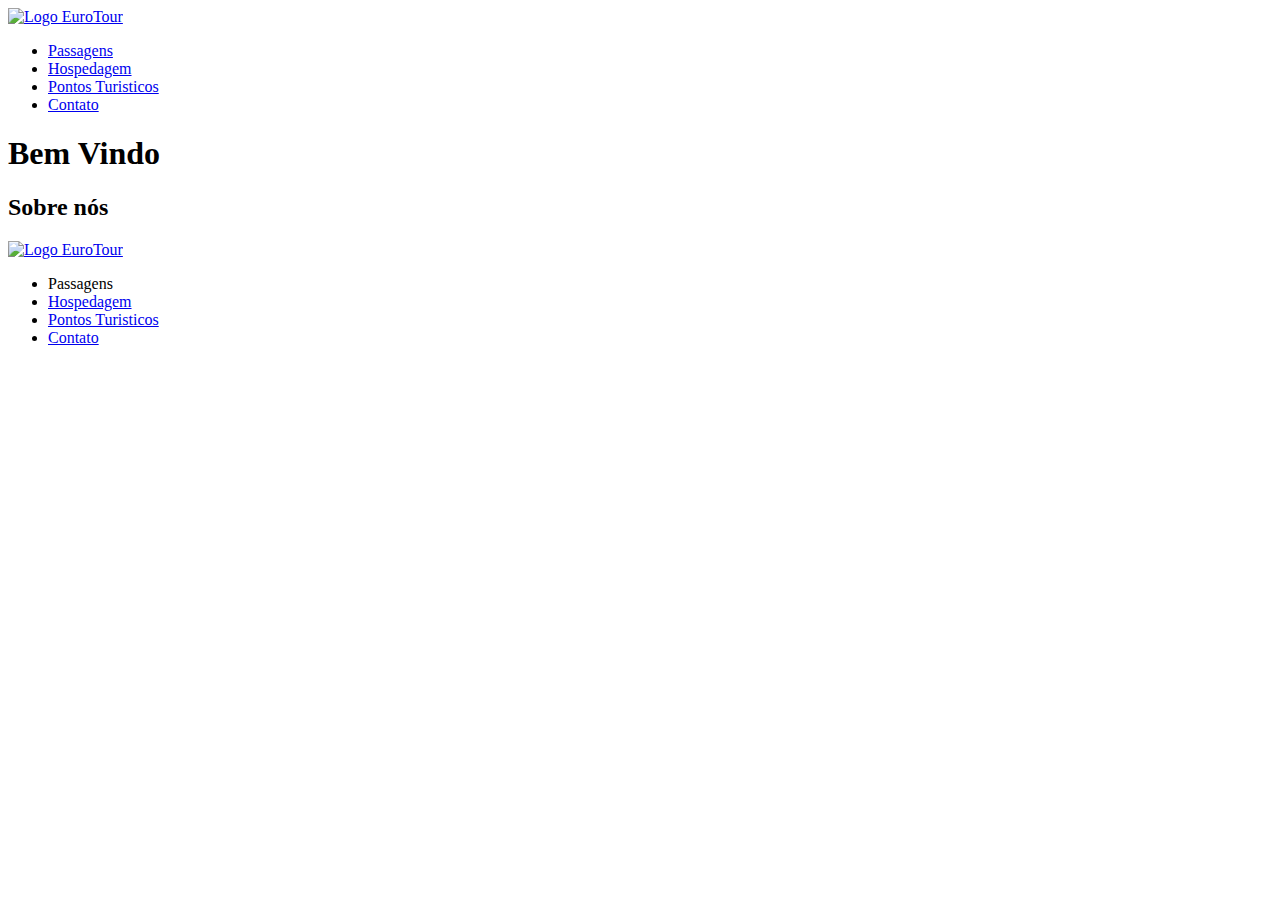
==== index.html @ bb8708cf "material de aula" ====
<!DOCTYPE html>
<html lang="pt-BR">
<head>
    <meta charset="UTF-8">
    <meta http-equiv="X-UA-Compatible" content="IE=edge">
    <meta name="viewport" content="width=device-width, initial-scale=1.0">
    <title>EuroTour</title>
</head>
<body>
    <header>
        <a href="eurotour_index.html"><img src="assets/eurotour-logo-cor.png" alt="Logo EuroTour" /></a>
        <nav>
            <ul>
                <li><a href="eurotour_passagens.html">Passagens</a></li>
                <li><a href="#">Hospedagem</a></li>
                <li><a href="#">Pontos Turisticos</a></li>
                <li><a href="eurotour_contato.html">Contato</a></li>
            </ul>
        </nav>
    </header>
    <main>
        <h1>Bem Vindo </h1>
        <h2>Sobre nós</h2>
        <p></p>
    </main>
    <footer>
        <nav>
            <a href="eurotour_index.html"><img src="assets/eurotour-logo-pb.png" alt="Logo EuroTour" /></a>
            <a href="#"><img src="assets/ico_instagram.png" alt="" /></a>
            <a href="#"><img src="assets/ico_facebook.png" alt="" /></a>
            <ul>
                <li><a href="eurotour_passagens.html"></a>Passagens</li>
                <li><a href="#">Hospedagem</a></li>
                <li><a href="#">Pontos Turisticos</a></li>
                <li><a href="eurotour_contato.html">Contato</a></li>
            </ul>
        </nav>
    </footer>
</body>
</html>
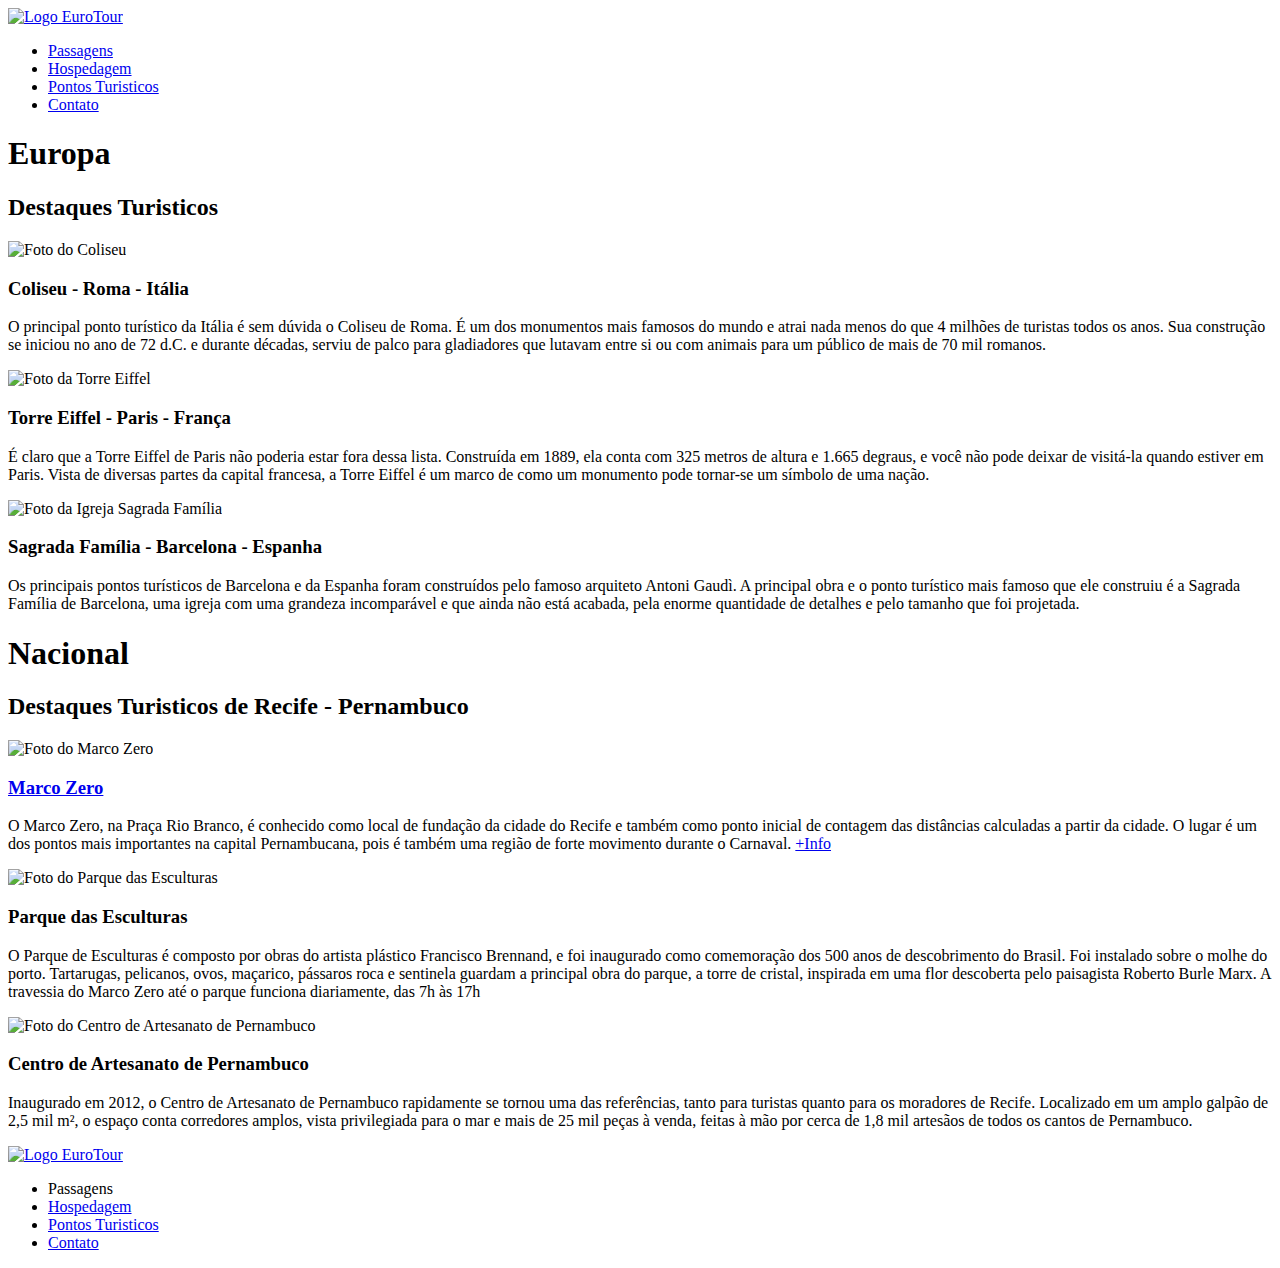
==== commit 4c111436: "adicionado pagina marco zero e modificado a index conforme code park 2 e 3 de html" ====
--- a/index.html
+++ b/index.html
@@ -1,40 +1,117 @@
 <!DOCTYPE html>
 <html lang="pt-BR">
+
 <head>
     <meta charset="UTF-8">
     <meta http-equiv="X-UA-Compatible" content="IE=edge">
     <meta name="viewport" content="width=device-width, initial-scale=1.0">
     <title>EuroTour</title>
 </head>
+
 <body>
     <header>
-        <a href="eurotour_index.html"><img src="assets/eurotour-logo-cor.png" alt="Logo EuroTour" /></a>
+        <a href="index.html"><img src="assets/eurotour-logo-cor.png" alt="Logo EuroTour" /></a>
         <nav>
             <ul>
-                <li><a href="eurotour_passagens.html">Passagens</a></li>
+                <li><a href="passagens.html">Passagens</a></li>
                 <li><a href="#">Hospedagem</a></li>
                 <li><a href="#">Pontos Turisticos</a></li>
-                <li><a href="eurotour_contato.html">Contato</a></li>
+                <li><a href="contato.html">Contato</a></li>
             </ul>
         </nav>
     </header>
     <main>
-        <h1>Bem Vindo </h1>
-        <h2>Sobre nós</h2>
-        <p></p>
+        <section>
+            <h1>Europa</h1>
+            <h2>Destaques Turisticos</h2>
+            <div>
+                <img src="https://midia.gruposinos.com.br/_midias/jpg/2021/07/09/adobestock_260078352-19725916.jpeg" alt="Foto do Coliseu">
+                <h3>Coliseu - Roma - Itália</h3>
+                <p>
+                    O principal ponto turístico da Itália é sem dúvida o Coliseu de Roma. É um dos monumentos mais
+                    famosos do mundo e atrai nada menos do que 4 milhões de turistas todos os anos. Sua construção se
+                    iniciou no ano de 72 d.C. e durante décadas, serviu de palco para gladiadores que lutavam entre si
+                    ou com animais para um público de mais de 70 mil romanos.
+                </p>
+            </div>
+            <div>
+                <img src="https://conceitos.com/wp-content/uploads/historia/Torre-Eiffel.jpg"
+                    alt="Foto da Torre Eiffel">
+                <h3>Torre Eiffel - Paris - França</h3>
+                <p>
+                    É claro que a Torre Eiffel de Paris não poderia estar fora dessa lista. Construída em 1889, ela
+                    conta com 325 metros de altura e 1.665 degraus, e você não pode deixar de visitá-la quando estiver
+                    em Paris. Vista de diversas partes da capital francesa, a Torre Eiffel é um marco de como um
+                    monumento pode tornar-se um símbolo de uma nação.
+                </p>
+            </div>
+            <div>
+                <img src="https://veja.abril.com.br/wp-content/uploads/2016/11/antoni-gaudicc81-sagrada-familia-20150924-024.jpg"
+                    alt="Foto da Igreja Sagrada Família">
+                <h3>Sagrada Família - Barcelona - Espanha</h3>
+                <p>
+                    Os principais pontos turísticos de Barcelona e da Espanha foram construídos pelo famoso arquiteto
+                    Antoni Gaudì. A principal obra e o ponto turístico mais famoso que ele construiu é a Sagrada Família
+                    de Barcelona, uma igreja com uma grandeza incomparável e que ainda não está acabada, pela enorme
+                    quantidade de detalhes e pelo tamanho que foi projetada.
+                </p>
+            </div>
+        </section>
+
+        <section>
+            <h1>Nacional</h1>
+            <h2>Destaques Turisticos de Recife - Pernambuco</h2>
+            <div>
+                <img src="https://dynamic-media-cdn.tripadvisor.com/media/photo-o/18/00/2e/31/recife.jpg?w=600&h=-1&s=1"
+                    alt="Foto do Marco Zero">
+                <a href="marco_zero.html">
+                    <h3>Marco Zero</h3>
+                </a>
+                <p>
+                    O Marco Zero, na Praça Rio Branco, é conhecido como local de fundação da cidade do Recife e também
+                    como ponto inicial de contagem das distâncias calculadas a partir da cidade. O lugar é um dos pontos
+                    mais importantes na capital Pernambucana, pois é também uma região de forte movimento durante o
+                    Carnaval. <a href="marco_zero.html">+Info</a>
+                </p>
+            </div>
+            <div>
+                <img src="https://www.revistasim.com.br/wp-content/uploads/2020/01/7-Oficina-Francisco-Brennand-Marcio-Jose-Bastos-Silva-1155x770.jpg"
+                    alt="Foto do Parque das Esculturas">
+                <h3>Parque das Esculturas</h3>
+                <p>
+                    O Parque de Esculturas é composto por obras do artista plástico Francisco Brennand, e foi inaugurado
+                    como comemoração dos 500 anos de descobrimento do Brasil. Foi instalado sobre o molhe do porto.
+                    Tartarugas, pelicanos, ovos, maçarico, pássaros roca e sentinela guardam a principal obra do parque,
+                    a torre de cristal, inspirada em uma flor descoberta pelo paisagista Roberto Burle Marx. A travessia
+                    do Marco Zero até o parque funciona diariamente, das 7h às 17h
+                </p>
+            </div>
+            <div>
+                <img src="https://janelasabertas.com/wp-content/uploads/2017/11/centro-artesanato-pernambuco1-690x471.jpg"
+                    alt="Foto do Centro de Artesanato de Pernambuco">
+                <h3>Centro de Artesanato de Pernambuco</h3>
+                <p>
+                    Inaugurado em 2012, o Centro de Artesanato de Pernambuco rapidamente se tornou uma das referências, tanto
+                    para turistas quanto para os moradores de Recife. Localizado em um amplo galpão de 2,5 mil m², o espaço
+                    conta corredores amplos, vista privilegiada para o mar e mais de 25 mil peças à venda, feitas à mão por
+                    cerca de 1,8 mil artesãos de todos os cantos de Pernambuco.
+                </p>
+            </div>
+        </section>
     </main>
     <footer>
         <nav>
-            <a href="eurotour_index.html"><img src="assets/eurotour-logo-pb.png" alt="Logo EuroTour" /></a>
+            <a href="index.html"><img src="assets/eurotour-logo-pb.png" alt="Logo EuroTour" /></a>
             <a href="#"><img src="assets/ico_instagram.png" alt="" /></a>
             <a href="#"><img src="assets/ico_facebook.png" alt="" /></a>
             <ul>
-                <li><a href="eurotour_passagens.html"></a>Passagens</li>
+                <li><a href="passagens.html"></a>Passagens</li>
                 <li><a href="#">Hospedagem</a></li>
                 <li><a href="#">Pontos Turisticos</a></li>
-                <li><a href="eurotour_contato.html">Contato</a></li>
+                <li><a href="contato.html">Contato</a></li>
             </ul>
         </nav>
     </footer>
 </body>
+
 </html>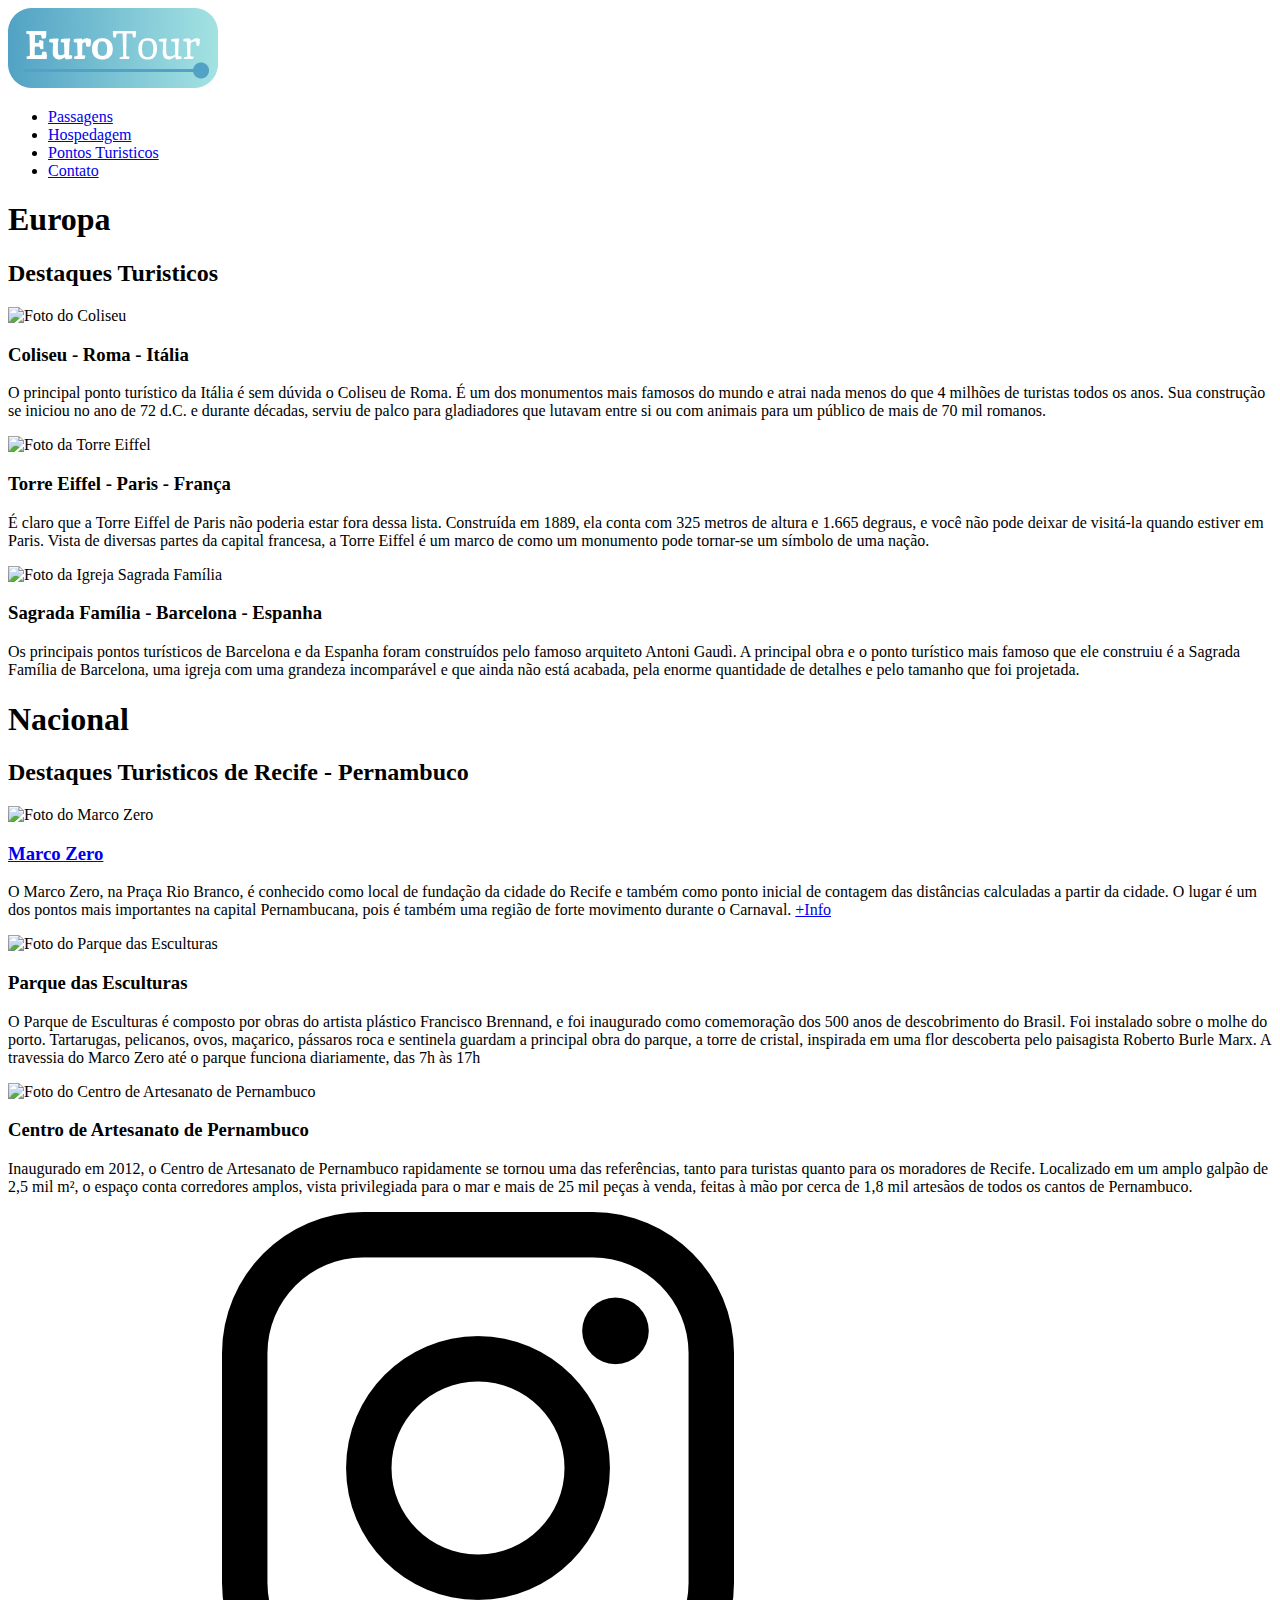
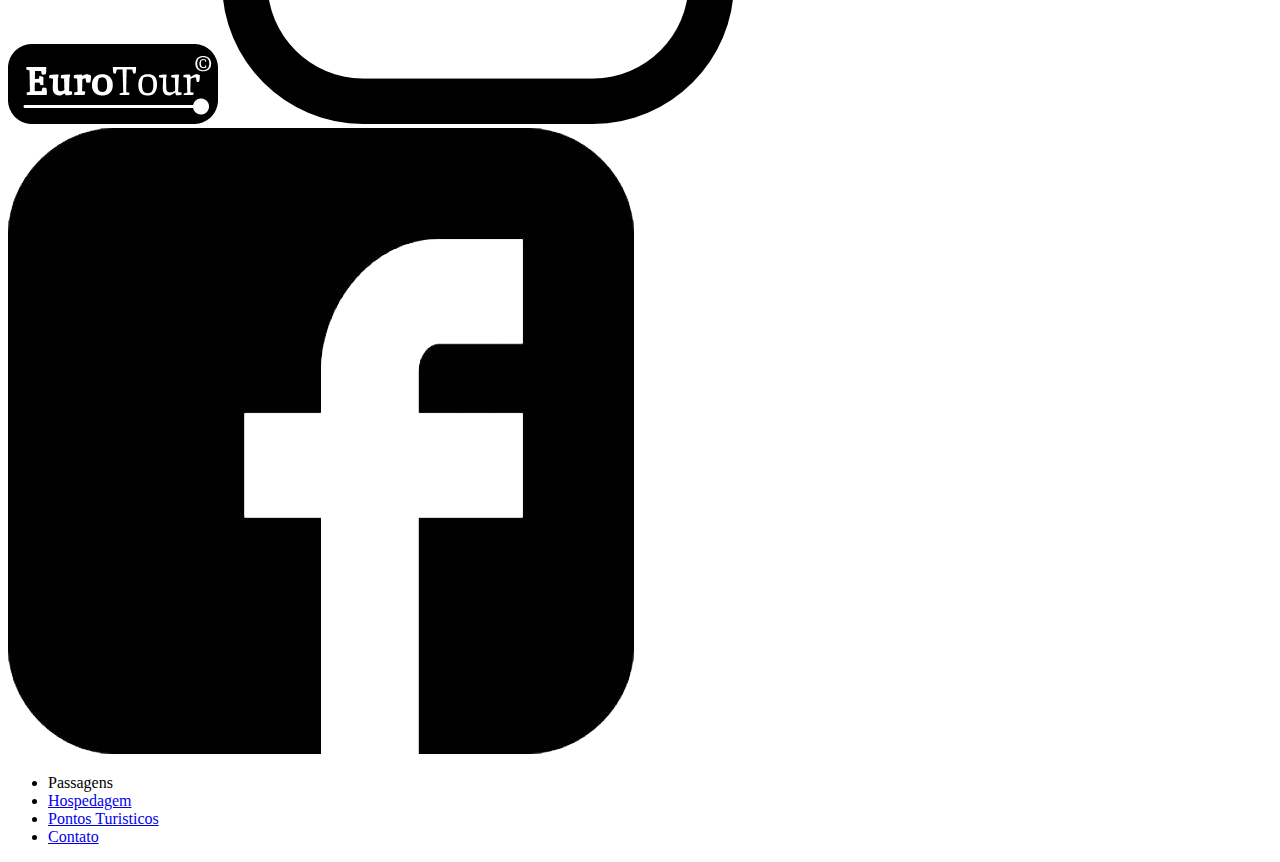
==== commit 32a2e84d: "correção das chamados as imagens locais" ====
--- a/index.html
+++ b/index.html
@@ -10,7 +10,7 @@
 
 <body>
     <header>
-        <a href="index.html"><img src="assets/eurotour-logo-cor.png" alt="Logo EuroTour" /></a>
+        <a href="index.html"><img src="assets/image/eurotour-logo-cor.png" alt="Logo EuroTour" /></a>
         <nav>
             <ul>
                 <li><a href="passagens.html">Passagens</a></li>
@@ -101,9 +101,9 @@
     </main>
     <footer>
         <nav>
-            <a href="index.html"><img src="assets/eurotour-logo-pb.png" alt="Logo EuroTour" /></a>
-            <a href="#"><img src="assets/ico_instagram.png" alt="" /></a>
-            <a href="#"><img src="assets/ico_facebook.png" alt="" /></a>
+            <a href="index.html"><img src="assets/image/eurotour-logo-pb.png" alt="Logo EuroTour" /></a>
+            <a href="#"><img src="assets/image/ico_instagram.png" alt="" /></a>
+            <a href="#"><img src="assets/image/ico_facebook.png" alt="" /></a>
             <ul>
                 <li><a href="passagens.html"></a>Passagens</li>
                 <li><a href="#">Hospedagem</a></li>
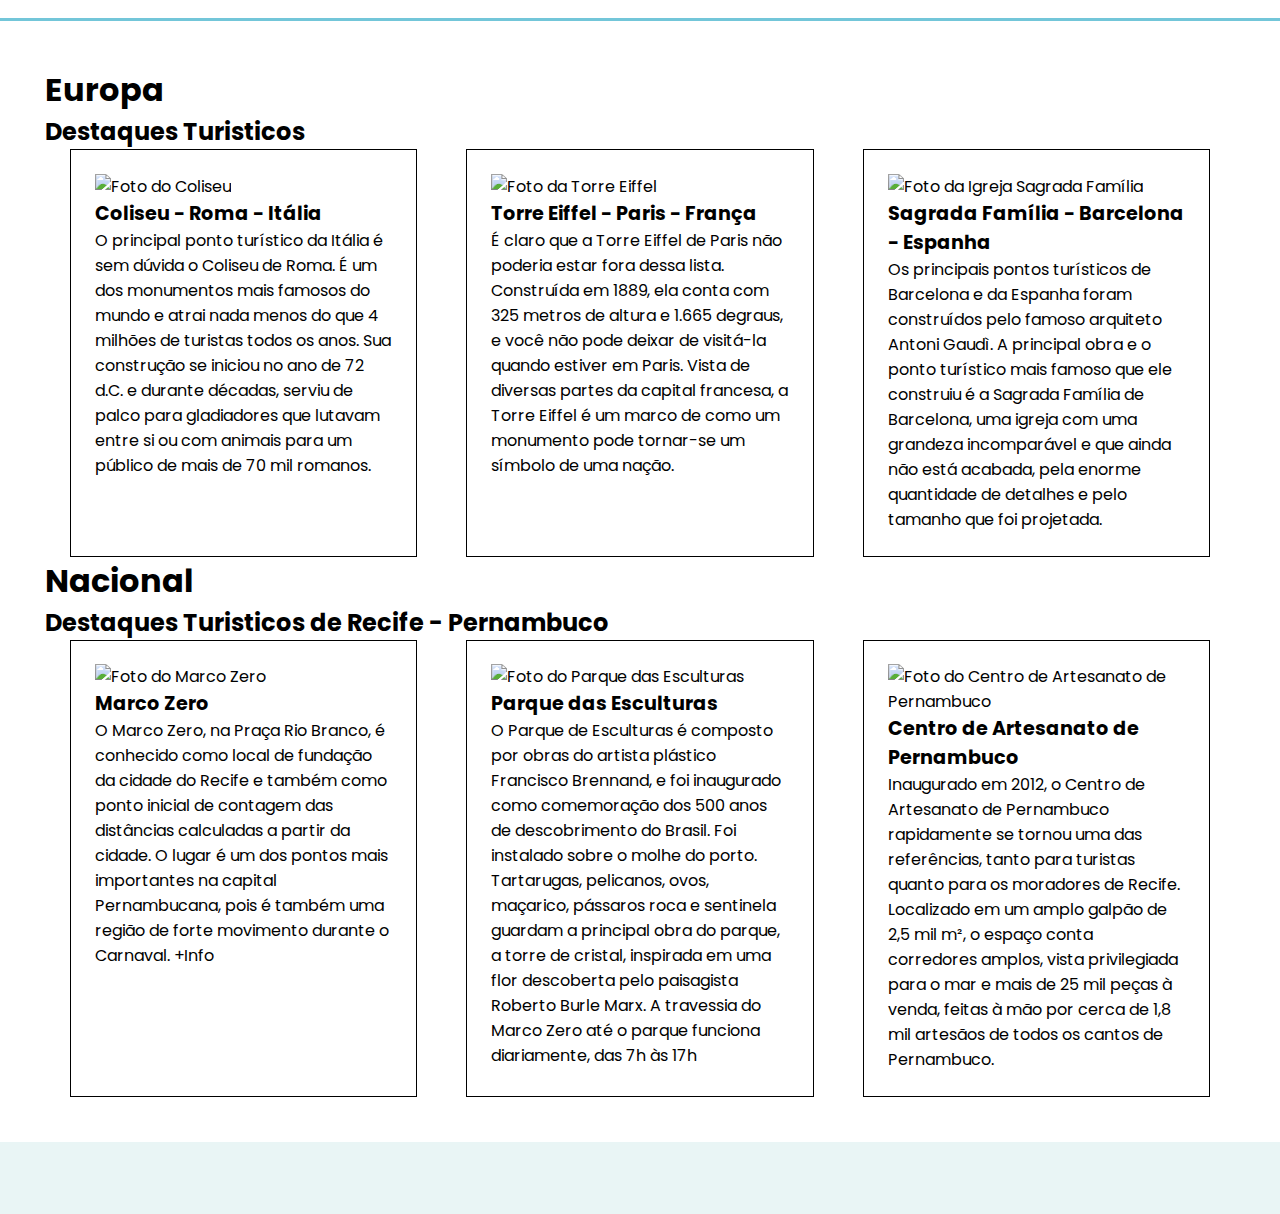
==== commit 29a1cc04: "adaptado a index incluindo CSS com as estilizações mais comuns e usando o display flex conforme code" ====
--- a/index.html
+++ b/index.html
@@ -5,113 +5,118 @@
     <meta charset="UTF-8">
     <meta http-equiv="X-UA-Compatible" content="IE=edge">
     <meta name="viewport" content="width=device-width, initial-scale=1.0">
+
+    <script src="https://code.jquery.com/jquery-3.6.1.min.js"></script>
+    <script src="assets/js/load_component.js"></script>
+
+    <link rel="stylesheet" href="assets/css/defautl.css" />
+    <link rel="stylesheet" href="assets/css/header_footer.css" />
+    <link rel="stylesheet" href="assets/css/index.css" />
+
     <title>EuroTour</title>
 </head>
 
 <body>
-    <header>
-        <a href="index.html"><img src="assets/image/eurotour-logo-cor.png" alt="Logo EuroTour" /></a>
-        <nav>
-            <ul>
-                <li><a href="passagens.html">Passagens</a></li>
-                <li><a href="#">Hospedagem</a></li>
-                <li><a href="#">Pontos Turisticos</a></li>
-                <li><a href="contato.html">Contato</a></li>
-            </ul>
-        </nav>
-    </header>
+    <header></header>
+
     <main>
-        <section>
+        <div class="container">
             <h1>Europa</h1>
             <h2>Destaques Turisticos</h2>
-            <div>
-                <img src="https://midia.gruposinos.com.br/_midias/jpg/2021/07/09/adobestock_260078352-19725916.jpeg" alt="Foto do Coliseu">
-                <h3>Coliseu - Roma - Itália</h3>
-                <p>
-                    O principal ponto turístico da Itália é sem dúvida o Coliseu de Roma. É um dos monumentos mais
-                    famosos do mundo e atrai nada menos do que 4 milhões de turistas todos os anos. Sua construção se
-                    iniciou no ano de 72 d.C. e durante décadas, serviu de palco para gladiadores que lutavam entre si
-                    ou com animais para um público de mais de 70 mil romanos.
-                </p>
-            </div>
-            <div>
-                <img src="https://conceitos.com/wp-content/uploads/historia/Torre-Eiffel.jpg"
-                    alt="Foto da Torre Eiffel">
-                <h3>Torre Eiffel - Paris - França</h3>
-                <p>
-                    É claro que a Torre Eiffel de Paris não poderia estar fora dessa lista. Construída em 1889, ela
-                    conta com 325 metros de altura e 1.665 degraus, e você não pode deixar de visitá-la quando estiver
-                    em Paris. Vista de diversas partes da capital francesa, a Torre Eiffel é um marco de como um
-                    monumento pode tornar-se um símbolo de uma nação.
-                </p>
-            </div>
-            <div>
-                <img src="https://veja.abril.com.br/wp-content/uploads/2016/11/antoni-gaudicc81-sagrada-familia-20150924-024.jpg"
-                    alt="Foto da Igreja Sagrada Família">
-                <h3>Sagrada Família - Barcelona - Espanha</h3>
-                <p>
-                    Os principais pontos turísticos de Barcelona e da Espanha foram construídos pelo famoso arquiteto
-                    Antoni Gaudì. A principal obra e o ponto turístico mais famoso que ele construiu é a Sagrada Família
-                    de Barcelona, uma igreja com uma grandeza incomparável e que ainda não está acabada, pela enorme
-                    quantidade de detalhes e pelo tamanho que foi projetada.
-                </p>
-            </div>
-        </section>
+            <section>
+                <div class="cards-destaques">
+                    <img src="https://midia.gruposinos.com.br/_midias/jpg/2021/07/09/adobestock_260078352-19725916.jpeg"
+                        alt="Foto do Coliseu">
+                    <h3>Coliseu - Roma - Itália</h3>
+                    <p>
+                        O principal ponto turístico da Itália é sem dúvida o Coliseu de Roma. É um dos monumentos mais
+                        famosos do mundo e atrai nada menos do que 4 milhões de turistas todos os anos. Sua construção
+                        se
+                        iniciou no ano de 72 d.C. e durante décadas, serviu de palco para gladiadores que lutavam entre
+                        si
+                        ou com animais para um público de mais de 70 mil romanos.
+                    </p>
+                </div>
+                <div class="cards-destaques">
+                    <img src="https://conceitos.com/wp-content/uploads/historia/Torre-Eiffel.jpg"
+                        alt="Foto da Torre Eiffel">
+                    <h3>Torre Eiffel - Paris - França</h3>
+                    <p>
+                        É claro que a Torre Eiffel de Paris não poderia estar fora dessa lista. Construída em 1889, ela
+                        conta com 325 metros de altura e 1.665 degraus, e você não pode deixar de visitá-la quando
+                        estiver
+                        em Paris. Vista de diversas partes da capital francesa, a Torre Eiffel é um marco de como um
+                        monumento pode tornar-se um símbolo de uma nação.
+                    </p>
+                </div>
+                <div class="cards-destaques">
+                    <img src="https://veja.abril.com.br/wp-content/uploads/2016/11/antoni-gaudicc81-sagrada-familia-20150924-024.jpg"
+                        alt="Foto da Igreja Sagrada Família">
+                    <h3>Sagrada Família - Barcelona - Espanha</h3>
+                    <p>
+                        Os principais pontos turísticos de Barcelona e da Espanha foram construídos pelo famoso
+                        arquiteto
+                        Antoni Gaudì. A principal obra e o ponto turístico mais famoso que ele construiu é a Sagrada
+                        Família
+                        de Barcelona, uma igreja com uma grandeza incomparável e que ainda não está acabada, pela enorme
+                        quantidade de detalhes e pelo tamanho que foi projetada.
+                    </p>
+                </div>
+            </section>
 
-        <section>
+            
             <h1>Nacional</h1>
             <h2>Destaques Turisticos de Recife - Pernambuco</h2>
-            <div>
-                <img src="https://dynamic-media-cdn.tripadvisor.com/media/photo-o/18/00/2e/31/recife.jpg?w=600&h=-1&s=1"
-                    alt="Foto do Marco Zero">
-                <a href="marco_zero.html">
-                    <h3>Marco Zero</h3>
-                </a>
-                <p>
-                    O Marco Zero, na Praça Rio Branco, é conhecido como local de fundação da cidade do Recife e também
-                    como ponto inicial de contagem das distâncias calculadas a partir da cidade. O lugar é um dos pontos
-                    mais importantes na capital Pernambucana, pois é também uma região de forte movimento durante o
-                    Carnaval. <a href="marco_zero.html">+Info</a>
-                </p>
-            </div>
-            <div>
-                <img src="https://www.revistasim.com.br/wp-content/uploads/2020/01/7-Oficina-Francisco-Brennand-Marcio-Jose-Bastos-Silva-1155x770.jpg"
-                    alt="Foto do Parque das Esculturas">
-                <h3>Parque das Esculturas</h3>
-                <p>
-                    O Parque de Esculturas é composto por obras do artista plástico Francisco Brennand, e foi inaugurado
-                    como comemoração dos 500 anos de descobrimento do Brasil. Foi instalado sobre o molhe do porto.
-                    Tartarugas, pelicanos, ovos, maçarico, pássaros roca e sentinela guardam a principal obra do parque,
-                    a torre de cristal, inspirada em uma flor descoberta pelo paisagista Roberto Burle Marx. A travessia
-                    do Marco Zero até o parque funciona diariamente, das 7h às 17h
-                </p>
-            </div>
-            <div>
-                <img src="https://janelasabertas.com/wp-content/uploads/2017/11/centro-artesanato-pernambuco1-690x471.jpg"
-                    alt="Foto do Centro de Artesanato de Pernambuco">
-                <h3>Centro de Artesanato de Pernambuco</h3>
-                <p>
-                    Inaugurado em 2012, o Centro de Artesanato de Pernambuco rapidamente se tornou uma das referências, tanto
-                    para turistas quanto para os moradores de Recife. Localizado em um amplo galpão de 2,5 mil m², o espaço
-                    conta corredores amplos, vista privilegiada para o mar e mais de 25 mil peças à venda, feitas à mão por
-                    cerca de 1,8 mil artesãos de todos os cantos de Pernambuco.
-                </p>
-            </div>
-        </section>
+            <section>
+                <div class="cards-destaques">
+                    <img src="https://dynamic-media-cdn.tripadvisor.com/media/photo-o/18/00/2e/31/recife.jpg?w=600&h=-1&s=1"
+                        alt="Foto do Marco Zero">
+                    <a href="marco_zero.html">
+                        <h3>Marco Zero</h3>
+                    </a>
+                    <p>
+                        O Marco Zero, na Praça Rio Branco, é conhecido como local de fundação da cidade do Recife e
+                        também
+                        como ponto inicial de contagem das distâncias calculadas a partir da cidade. O lugar é um dos
+                        pontos
+                        mais importantes na capital Pernambucana, pois é também uma região de forte movimento durante o
+                        Carnaval. <a href="marco_zero.html">+Info</a>
+                    </p>
+                </div>
+                <div class="cards-destaques">
+                    <img src="https://www.revistasim.com.br/wp-content/uploads/2020/01/7-Oficina-Francisco-Brennand-Marcio-Jose-Bastos-Silva-1155x770.jpg"
+                        alt="Foto do Parque das Esculturas">
+                    <h3>Parque das Esculturas</h3>
+                    <p>
+                        O Parque de Esculturas é composto por obras do artista plástico Francisco Brennand, e foi
+                        inaugurado
+                        como comemoração dos 500 anos de descobrimento do Brasil. Foi instalado sobre o molhe do porto.
+                        Tartarugas, pelicanos, ovos, maçarico, pássaros roca e sentinela guardam a principal obra do
+                        parque,
+                        a torre de cristal, inspirada em uma flor descoberta pelo paisagista Roberto Burle Marx. A
+                        travessia
+                        do Marco Zero até o parque funciona diariamente, das 7h às 17h
+                    </p>
+                </div>
+                <div class="cards-destaques">
+                    <img src="https://janelasabertas.com/wp-content/uploads/2017/11/centro-artesanato-pernambuco1-690x471.jpg"
+                        alt="Foto do Centro de Artesanato de Pernambuco">
+                    <h3>Centro de Artesanato de Pernambuco</h3>
+                    <p>
+                        Inaugurado em 2012, o Centro de Artesanato de Pernambuco rapidamente se tornou uma das
+                        referências, tanto
+                        para turistas quanto para os moradores de Recife. Localizado em um amplo galpão de 2,5 mil m², o
+                        espaço
+                        conta corredores amplos, vista privilegiada para o mar e mais de 25 mil peças à venda, feitas à
+                        mão por
+                        cerca de 1,8 mil artesãos de todos os cantos de Pernambuco.
+                    </p>
+                </div>
+            </section>
+        </div>
     </main>
-    <footer>
-        <nav>
-            <a href="index.html"><img src="assets/image/eurotour-logo-pb.png" alt="Logo EuroTour" /></a>
-            <a href="#"><img src="assets/image/ico_instagram.png" alt="" /></a>
-            <a href="#"><img src="assets/image/ico_facebook.png" alt="" /></a>
-            <ul>
-                <li><a href="passagens.html"></a>Passagens</li>
-                <li><a href="#">Hospedagem</a></li>
-                <li><a href="#">Pontos Turisticos</a></li>
-                <li><a href="contato.html">Contato</a></li>
-            </ul>
-        </nav>
-    </footer>
+
+    <footer></footer>
 </body>
 
 </html>--- a/assets/css/defautl.css
+++ b/assets/css/defautl.css
@@ -0,0 +1,47 @@
+@import url('https://fonts.googleapis.com/css2?family=Poppins:ital,wght@0,300;0,700;1,300;1,700&display=swap');
+
+* {
+    padding: 0;
+    margin: 0;
+    color: #000;
+    font-family: 'Poppins', sans-serif;
+    font-size: 16px;;
+}
+
+main {
+    padding: 5vh;
+}
+
+a {
+    text-decoration: none;
+}
+
+a:hover {
+    font-weight: bold;
+}
+
+li {
+    list-style-type: none;
+}
+
+h1 {
+    font-size: 2rem;
+}
+
+h2 {
+    font-size: 1.5rem;
+}
+
+h3 {
+    font-size: 1.2rem;
+}
+
+.container {
+    max-width: 1366px;
+    position: relative;
+    margin: 0 auto;
+}
+
+.ico {
+    height: 30px;
+}--- a/assets/css/header_footer.css
+++ b/assets/css/header_footer.css
@@ -0,0 +1,26 @@
+header {
+    padding: 1vh;
+    border-bottom: 3px solid #73C6D9;
+}
+
+header .container {
+    display: flex;
+    justify-content: space-between;
+}
+
+header ul {
+    display: flex;
+    align-items: center;
+    gap: 40px;
+    height: 100%;
+}
+
+footer {
+    background-color: #E9F5F5;
+    padding: 4vh;
+}
+
+footer .container {
+    display: flex;
+    justify-content: space-between;
+}--- a/assets/css/index.css
+++ b/assets/css/index.css
@@ -0,0 +1,14 @@
+main section {
+    display: flex;
+    justify-content: space-around;
+}
+
+.cards-destaques {
+    border: 1px solid black;
+    max-width: 25%;
+    padding: 2%;
+}
+
+.cards-destaques img {
+    width: 100%;
+}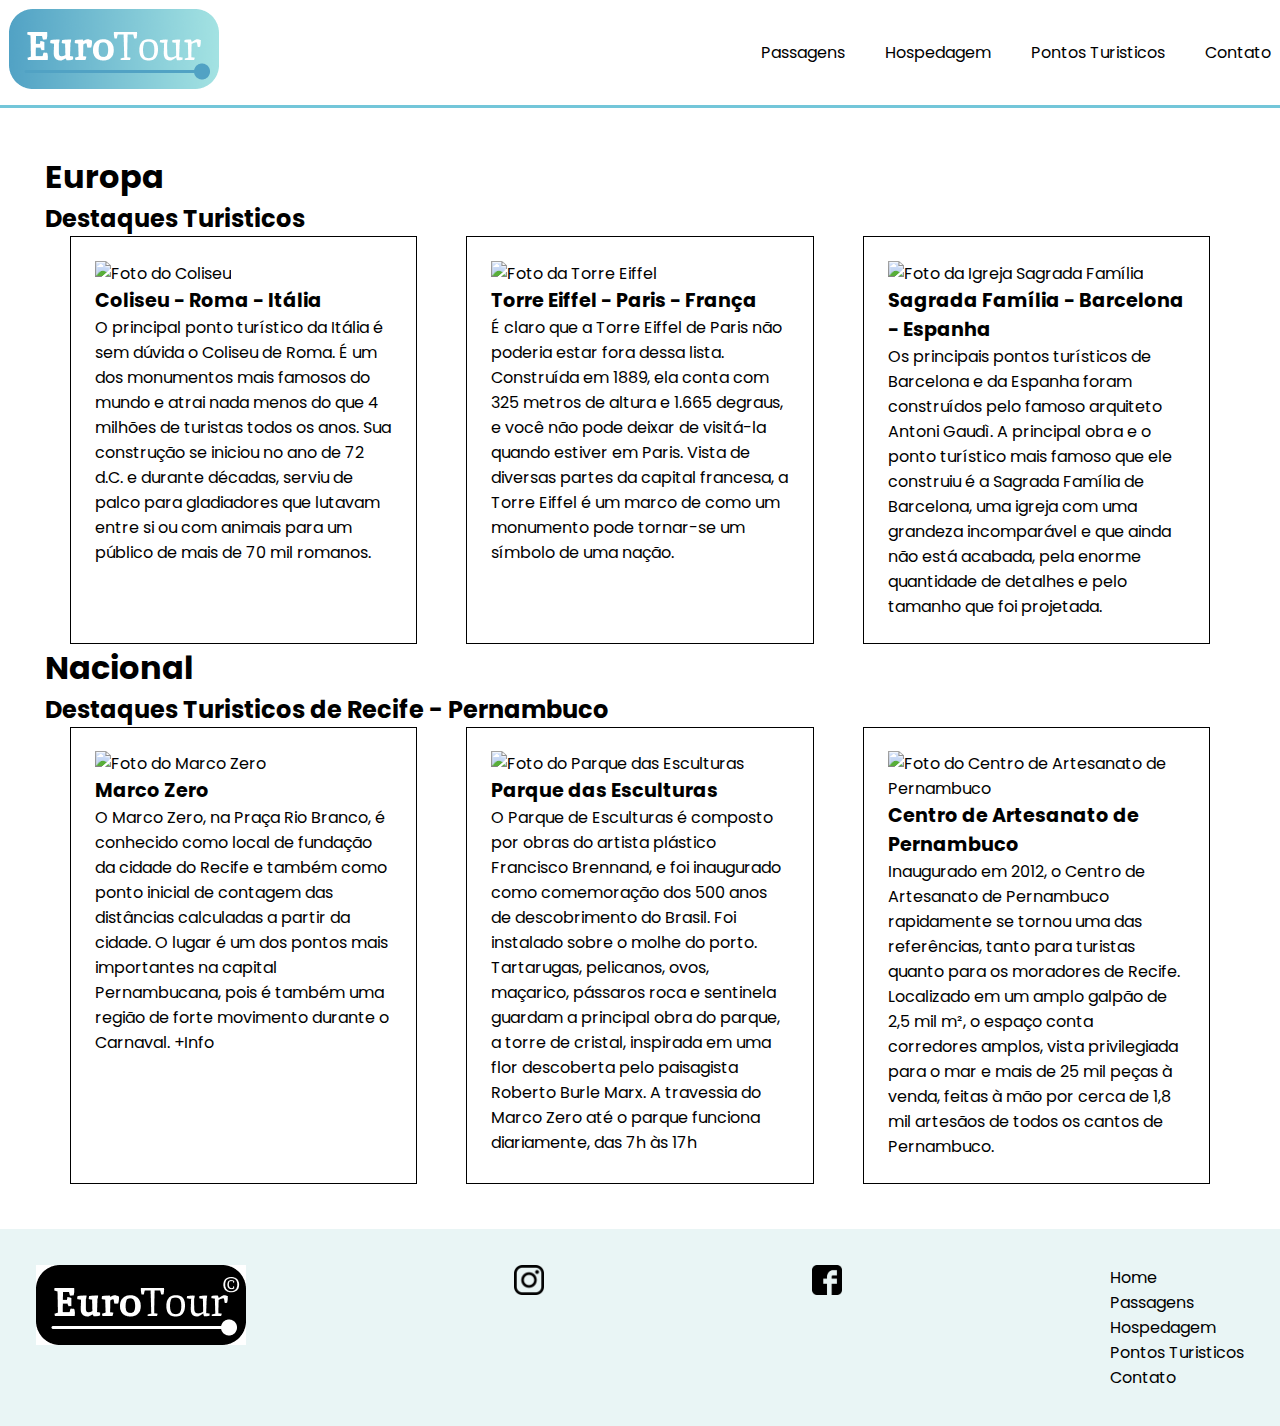
==== commit afdb6d10: "correcao das chamadas de pastas" ====
--- a/index.html
+++ b/index.html
@@ -7,7 +7,7 @@
     <meta name="viewport" content="width=device-width, initial-scale=1.0">
 
     <script src="https://code.jquery.com/jquery-3.6.1.min.js"></script>
-    <script src="assets/js/load_component.js"></script>
+    <script src="assets/JS/load_component.js"></script>
 
     <link rel="stylesheet" href="assets/css/defautl.css" />
     <link rel="stylesheet" href="assets/css/header_footer.css" />
